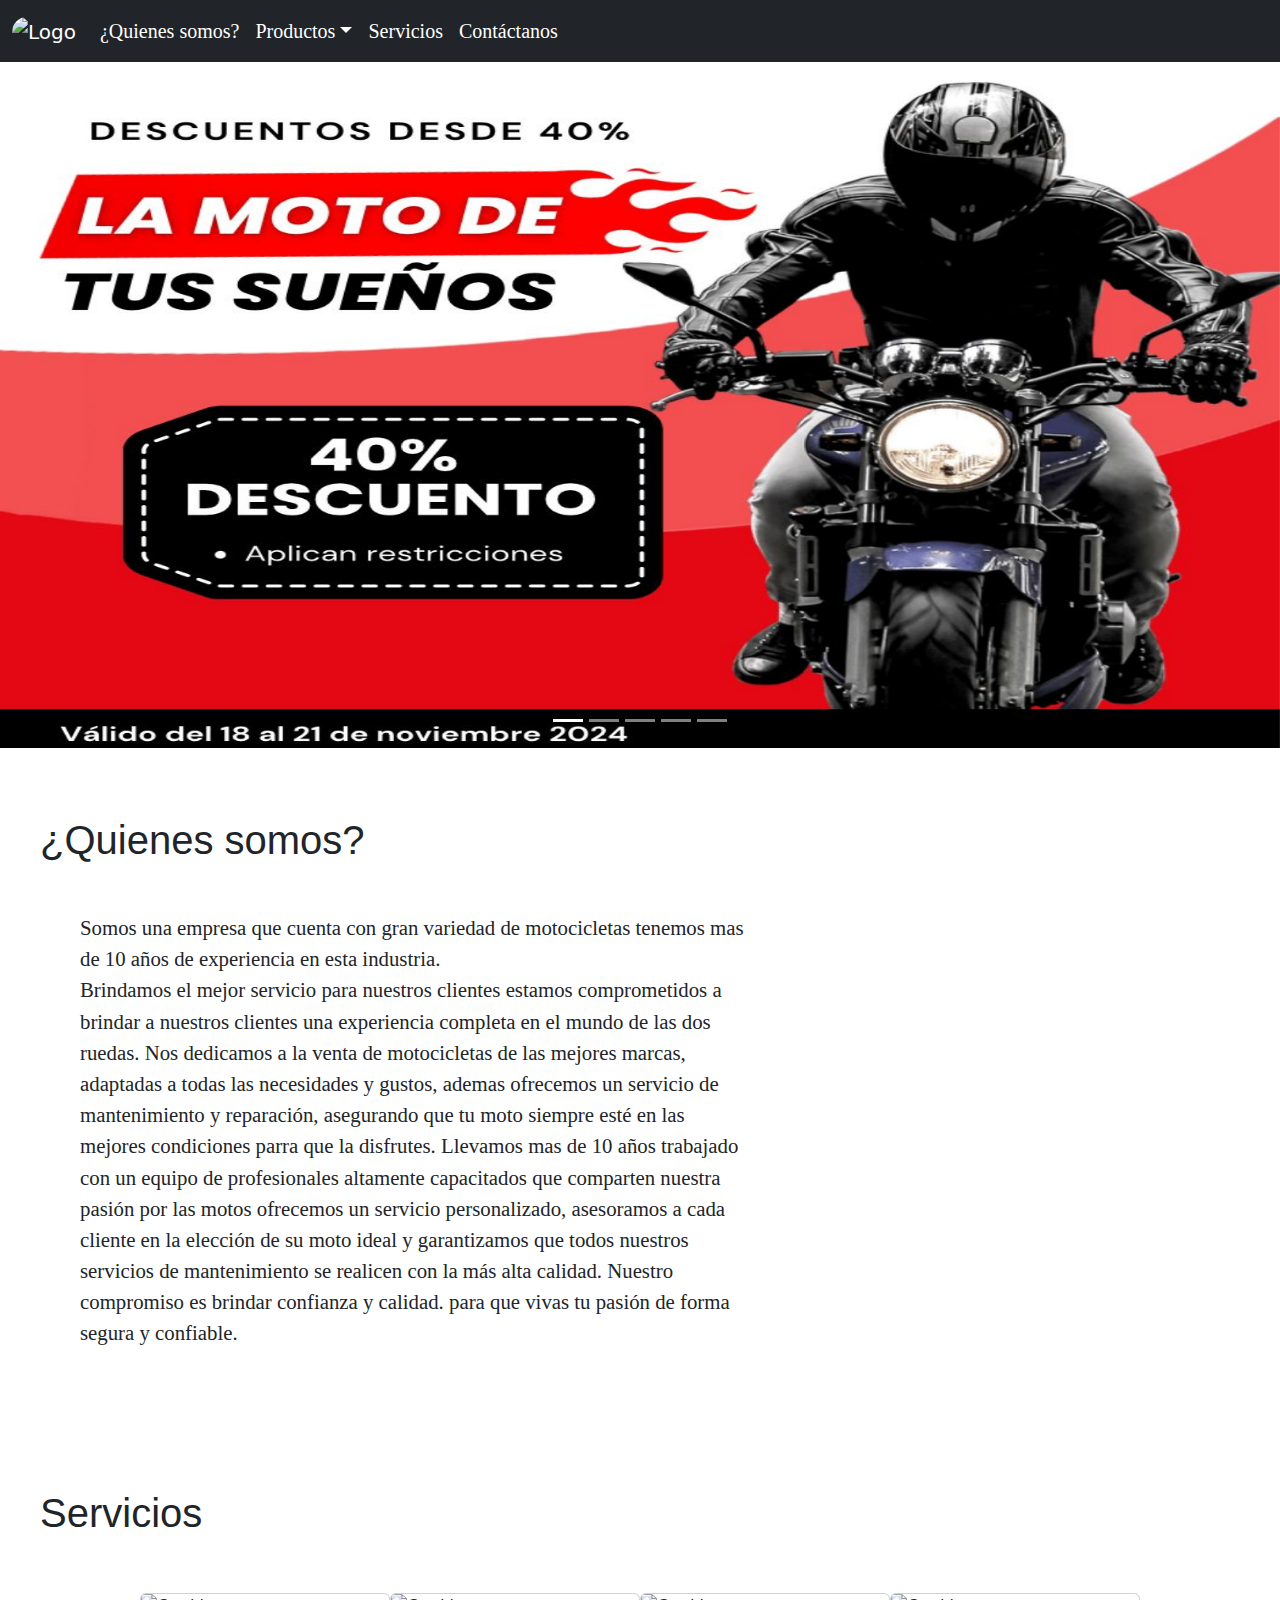
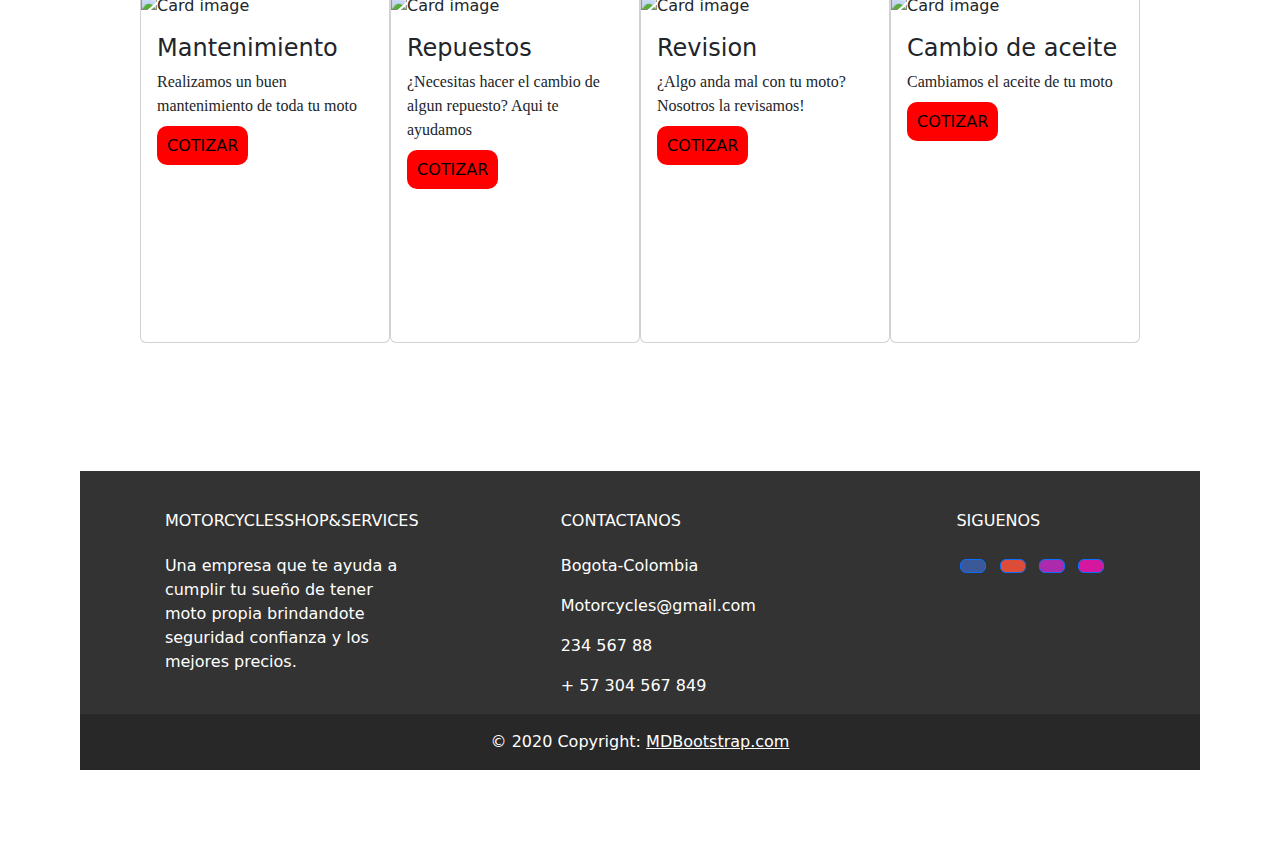
==== index.html @ 0fd662f0 "Rename inicio.html to index.html" ====
<!DOCTYPE html>
<html lang="en">
<head>
    <meta charset="UTF-8">
    <meta name="viewport" content="width=device-width, initial-scale=1.0">
    <link href="https://cdn.jsdelivr.net/npm/bootstrap@5.3.3/dist/css/bootstrap.min.css" rel="stylesheet">
    <link href="css/inicio.css" rel="stylesheet">
    <script src="https://cdn.jsdelivr.net/npm/bootstrap@5.3.3/dist/js/bootstrap.bundle.min.js"></script>
    <link rel="stylesheet" href="https://cdnjs.cloudflare.com/ajax/libs/font-awesome/6.1.2/css/all.min.css" integrity="sha512-1sCRPdkRXhBV2PBLUdRb4tMg1w2YPf37qatUFeS7zlBy7jJI8Lf4VHwWfZZfpXtYSLy85pkm9GaYVYMfw5BC1A==" crossorigin="anonymous" referrerpolicy="no-referrer" />
    <link rel="icon" href="images/icono/icono.ico">
    <title>MotorcyclesShop&Services</title>
</head>
<!--INICIO-->
<nav class="navbar navbar-expand-sm bg-dark navbar-dark fixed-top">
    <div class="container-fluid">
      <a class="navbar-brand" href="#">
      <img src="images/logo.jpeg" alt="Logo" style="width:55px;" class="rounded-pill"> </a>
    
      <button class="navbar-toggler" type="button"   data-bs-toggle="collapse" data-bs-target="#collapsibleNavbar">
        <span class="navbar-toggler-icon"></span>
      </button>
      
      <div class="collapse navbar-collapse" id="collapsibleNavbar">
        <ul class="navbar-nav">
          <li class="nav-item">
            <a class="nav-link" href="#¿QuienesSomos?">¿Quienes somos?</a>
        </li>
          <li class="nav-item dropdown">
            <a class="nav-link dropdown-toggle" href="#" role="button" data-bs-toggle="dropdown">Productos</a>
            <ul class="dropdown-menu">
              <li><a class="dropdown-item" href="ninja.html">Kawasaki Ninja 400</a></li>
              <li><a class="dropdown-item" href="apache.html">Apache 200</a></li>
              <li><a class="dropdown-item" href="suzuki_gsx150.html">Susukigsx150</a></li>
              <li><a class="dropdown-item" href="benelliTNT600i.html">BenelliTNT600i</a></li>
            </ul>
            </li>
          <li class="nav-item">
            <a class="nav-link" href="#servicios">Servicios</a>
          </li>
            <li class="nav-item">
                <a class="nav-link"  href="#contactanos">Contáctanos</a>
              </li>
        </ul>

        </button>
      </div>
    </div>
 
  </nav>

  <body>

<!-- Carousel -->
<div id="demo" class="carousel slide" data-bs-ride="carousel">

    <!-- Indicators/dots -->
    <br><br><div class="carousel-indicators">
      <button type="button" data-bs-target="#demo" data-bs-slide-to="0" class="active"></button>
      <button type="button" data-bs-target="#demo" data-bs-slide-to="1"></button>
      <button type="button" data-bs-target="#demo" data-bs-slide-to="2"></button>
      <button type="button" data-bs-target="#demo" data-bs-slide-to="3"></button>
      <button type="button" data-bs-target="#demo" data-bs-slide-to="4"></button>
    </div>
    
    <!-- The slideshow/carousel -->
    <div class="carousel-inner">
      <div class="carousel-item active">
        <img src="images/Imagen1.jpeg" alt="Imagen1" class="d-block" style="width:100%" height="700px"> 
      </div>
      <div class="carousel-item">
        <img src="images/Imagen2.jpeg" alt="Imagen2" class="d-block" style="width:100%" height="700px">
      </div>
      <div class="carousel-item">
        <img src="images/Imagen3.jpeg" alt="Imagen3" class="d-block" style="width:100%" height="700px">
      </div>
      <div class="carousel-item">
        <img src="images/Imagen4.jpeg" alt="Imagen4" class="d-block" style="width:100%" height="700px">
      </div>
      <div class="carousel-item">
        <img src="images/Imagen5.jpeg" alt="Imagen5" class="d-block" style="width:100%" height="700px">
      </div>
    </div>
  
  </div>
      
</body>

<section id="¿QuienesSomos?" class="¿QuienesSomos?">
  
    <br><br><h1 class="titulos">¿Quienes somos?</h1>
    <div class="container">
      
        <p class="texto">Somos una empresa que cuenta con gran variedad de motocicletas tenemos mas de 10 años de experiencia en esta industria. 
            <br>Brindamos el mejor servicio para nuestros clientes estamos comprometidos a brindar a nuestros clientes una experiencia completa en el mundo de las dos ruedas. 
            Nos dedicamos a la venta de motocicletas de las mejores marcas, adaptadas a todas las necesidades y gustos, ademas ofrecemos un servicio de mantenimiento y reparación,
            asegurando que tu moto siempre esté en las mejores condiciones parra que la disfrutes.
            Llevamos mas de 10 años trabajado con un equipo de profesionales altamente capacitados que comparten nuestra pasión por las motos 
            ofrecemos un servicio personalizado, asesoramos a cada cliente  en la elección de su moto ideal y garantizamos que todos nuestros servicios de mantenimiento se realicen 
            con la más alta calidad.
            Nuestro compromiso es brindar confianza y calidad. para que vivas tu pasión de forma segura y confiable. </p> <br>
    <img src="images/Imagen6.jpeg" class="imagen6" alt="">
    </div>

    </p>
  
    </section> 
<!--SERVICIOS-->
    <section id="servicios" class="servicios">
  
  
      <br><br><h1 class="titulos">Servicios</h1>
      <div class="container mt-3">
        <div class="card" style="width:250px; height: 350px;">
          <img class="card-img-top" src="images/servicios/mantenimiento.jpeg" alt="Card image" style="width:100%">
          <div class="card-body">
            <h4 class="card-title">Mantenimiento</h4>
            <p class="card-text">Realizamos un buen mantenimiento de toda tu moto</p>
            <a href="#" class="btn1">COTIZAR</a>
          </div>
        </div>
        <br>
        
        <div class="card" style="width:250px; height: 350px;"  >
          <img class="card-img-top" src="images/servicios/repuestos.jpg" alt="Card image" style="width:100%">
          <div class="card-body">
            <h4 class="card-title">Repuestos</h4>
            <p class="card-text">¿Necesitas hacer el cambio de algun repuesto? Aqui te ayudamos</p>
            <a href="#" class="btn1">COTIZAR</a>

          </div>
        </div>
        <br>
        <div class="card" style="width:250px; height: 350px;">
          <img class="card-img-top" src="images/servicios/revision.jpeg" alt="Card image" style="width:100%">
          <div class="card-body">
            <h4 class="card-title">Revision</h4>
            <p class="card-text">¿Algo anda mal con tu moto? Nosotros la revisamos! </p>
            <a href="#" class="btn1">COTIZAR</a>
          </div>
        </div>
        <br>
        <div class="card" style="width:250px; height: 350px;">
          <img class="card-img-top" src="images/servicios/cambioaceite.jpg" alt="Card image" style="width:100%">
          <div class="card-body">
            <h4 class="card-title">Cambio de aceite</h4>
            <p class="card-text">Cambiamos el aceite de tu moto </p>
            <a href="#" class="btn1">COTIZAR</a>
          </div>
        </div>
        <br>
      </div> 
      </div>
  
  <!--CONTACTANOS-->
    
  
  
      <section  id="contactanos" class="contactanos">

        <div class="container my-5">
          <!-- Footer -->
          <footer
                  class="text-center text-lg-start text-white"
                  style="background-color: #333333;"
                  >
            <!-- Grid container -->
            <div class="container p-4 pb-0">
              <!-- Section: Links -->
              <section class="">
                <!--Grid row-->
                <div class="row">
                  <!-- Grid column -->
                  <div class="col-md-3 col-lg-3 col-xl-3 mx-auto mt-3">
                    <h6 class="text-uppercase mb-4 font-weight-bold">
                      MotorcyclesShop&Services
                    </h6>
                    <p>
                      Una empresa que te ayuda a cumplir tu sueño de tener moto propia brindandote seguridad confianza y los mejores precios.
                    </p>
                  </div>
                  <!-- Grid column -->
        
                 
        
                  <!-- Grid column -->
                  <hr class="w-100 clearfix d-md-none" />
        
                  <!-- Grid column -->
                  <div class="col-md-4 col-lg-3 col-xl-3 mx-auto mt-3">
                    <h6 class="text-uppercase mb-4 font-weight-bold">contactanos</h6>
                    <p><i class="fa-solid fa-location-dot"></i></i> Bogota-Colombia</p>
                    <p><i class="fas fa-envelope mr-3"></i> Motorcycles@gmail.com</p>
                    <p><i class="fas fa-phone mr-3"></i> 234 567 88</p>
                    <p><i class="fa-brands fa-whatsapp"></i> + 57 304 567 849</p>
                  </div>
                  <!-- Grid column -->
        
                  <!-- Grid column -->
                  <div class="col-md-3 col-lg-2 col-xl-2 mx-auto mt-3">
                    <h6 class="text-uppercase mb-4 font-weight-bold">Siguenos</h6>
        
                    <!-- Facebook -->
                    <a
                       class="btn btn-primary btn-floating m-1"
                       style="background-color: #3b5998"
                       href="#!"
                       role="button"
                       ><i class="fab fa-facebook-f"></i
                      ></a>
        
                  
        
                    <!-- youtube -->
                    <a
                       class="btn btn-primary btn-floating m-1"
                       style="background-color: #dd4b39"
                       href="#!"
                       role="button"
                       ><i class="fa-brands fa-youtube"></i
                      ></a>
        
                    <!-- Instagram -->
                    <a
                       class="btn btn-primary btn-floating m-1"
                       style="background-color: #ac2bac"
                       href="#!"
                       role="button"
                       ><i class="fab fa-instagram"></i
                      ></a>
                      <!-- tik tok -->
                    <a
                    class="btn btn-primary btn-floating m-1"
                    style="background-color: #d5179f"
                    href="#!"
                    role="button"
                    ><i class="fa-brands fa-tiktok"></i
                   ></a>
        
        
                  </div>
                </div>
                <!--Grid row-->
              </section>
              <!-- Section: Links -->
            </div>
            <!-- Grid container -->
        
            <!-- Copyright -->
            <div
                 class="text-center p-3"
                 style="background-color: rgba(0, 0, 0, 0.2)"
                 >
              © 2020 Copyright:
              <a class="text-white" href="https://mdbootstrap.com/"
                 >MDBootstrap.com</a
                >
            </div>
            <!-- Copyright -->
          </footer>
          <!-- Footer -->
        </div>
          
            
        </div>
  
        
      

</html>
---- css/inicio.css ----
.card-text{
font-family:Cambria, Cochin, Georgia, Times, 'Times New Roman', serif;
}
.nav-link {
  font-size: 20px;
  font-family:'Times New Roman', Times, serif;
  color: #fff;
  justify-content: center;
  
  
}

.nav-link:hover{
    color: #ff0000;
}
.navbar-toggler {
    border: var(--bs-border-width) solid #ff0000;
   
}

h1.titulos {
    font-family: 'Segoe UI', Tahoma, Geneva, Verdana, sans-serif;
    margin-top: 20px;
    margin-left: 40px;
}
.container {
    display: flex; 
    align-items: center; 
    justify-content: center; 
    flex-wrap: wrap; 
    max-width: 1200px; 
    margin: 0 auto;
    padding: 20px;
    
    
}

.texto {
    max-width: 60%; 
    font-family: Cambria, Cochin, Georgia, Times, 'Times New Roman', serif;
    
}

.imagen6 {
    width: 50px; 
    height: auto; 
    display: block;
    margin-top: 20px;
    border-radius: 30px;
}


@media screen and (max-width: 1024px) {
    .container {
        flex-direction: column; 
        align-items: center; 
    }

    .texto {
        font-size: 1em; 
        
    }

    .imagen6 {
        width: 90%; 
       
    }
}


@media screen and (min-width: 1024px) {
    .container {
        padding: 40px;
    }

    .texto {
        font-size: 1.3em;
        
    }

    .imagen6 {
        width: 40%; 
        
    }
}
.dropdown-item {
    color: #ff0000;
    background-color: rgb(33 37 41);
}
.dropdown-menu {
    background-color: rgb(33 37 41);
}
.dropdown-item:hover{
    background-color: #a9a9aa;
}

.btn1{
    background-color: #ff0000;
    padding: 10px 10px;
    color: black;
    text-decoration: none;
    border-radius: 10px;
}
.btn1:hover{
    background-color: #a9a9aa;
    
}

/*footer*/
.footer{
    background-color: rgba(0, 0, 0, 0.1);
    
}
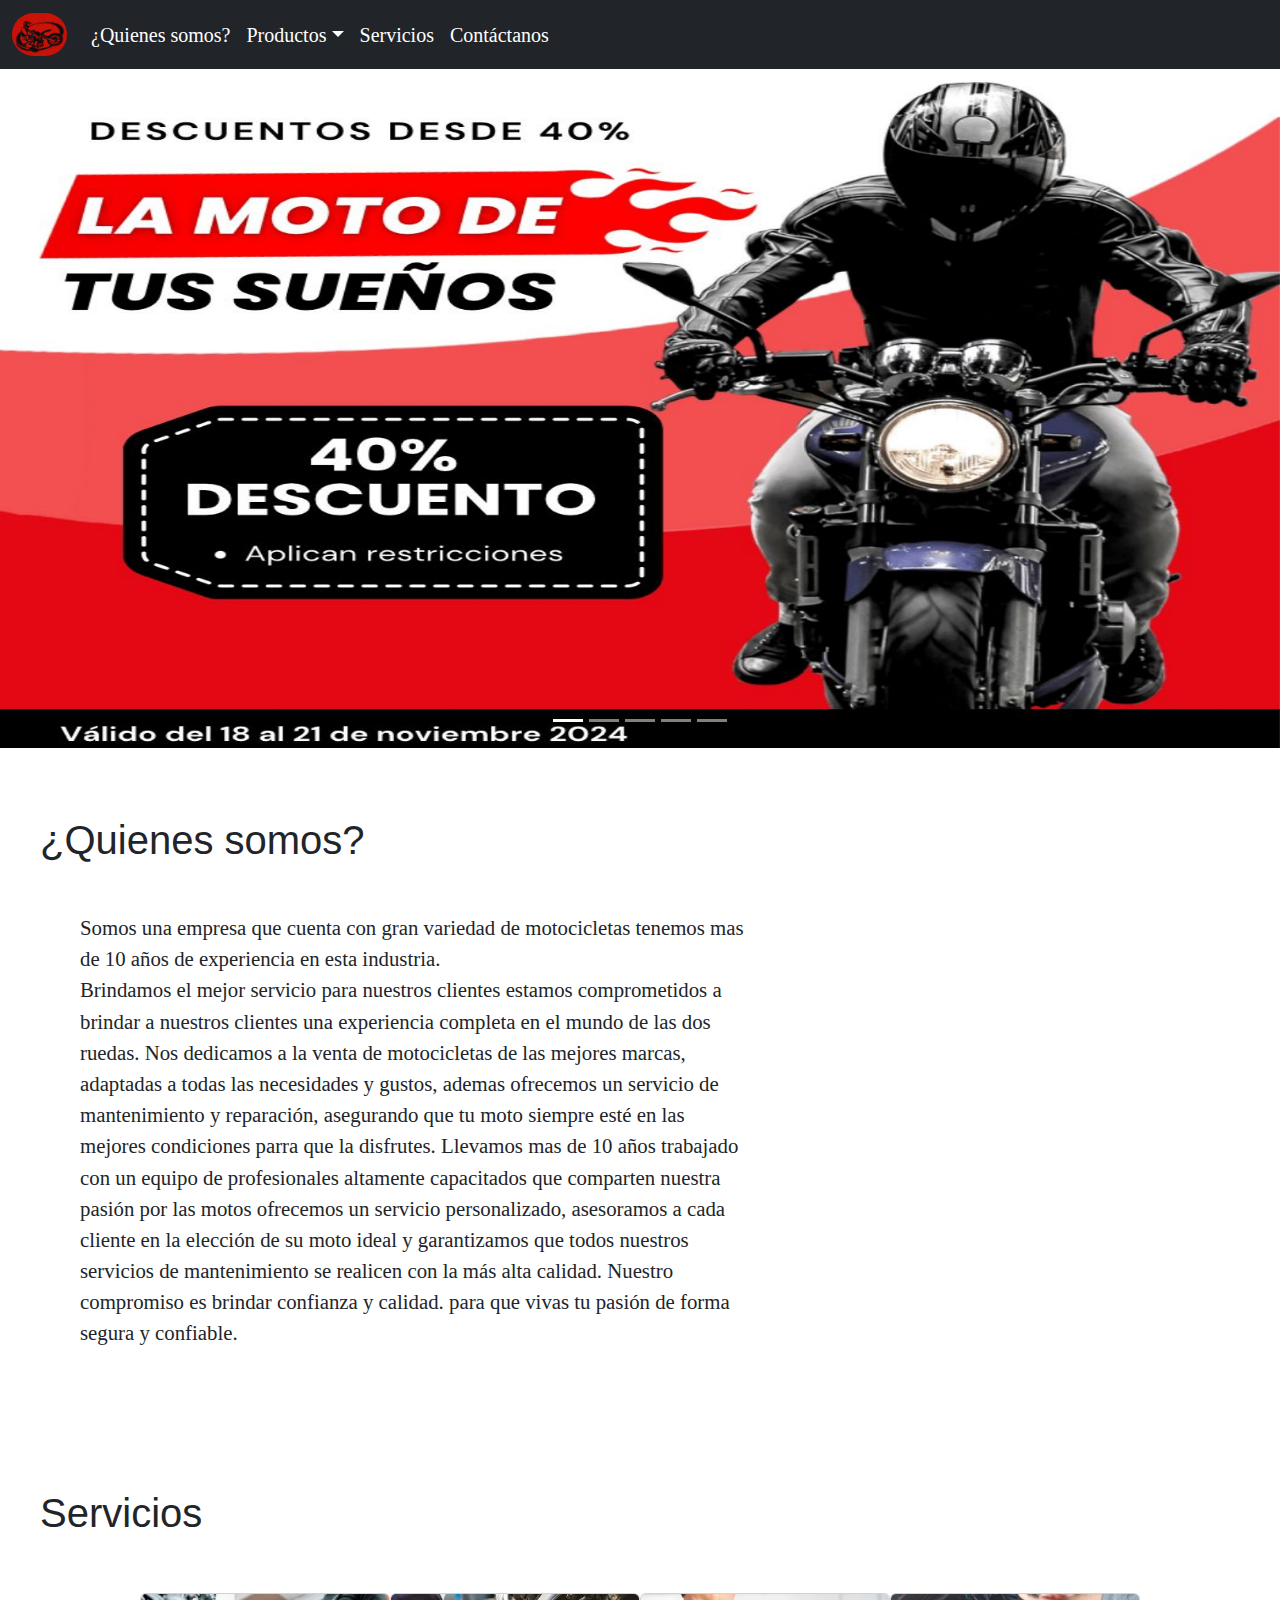
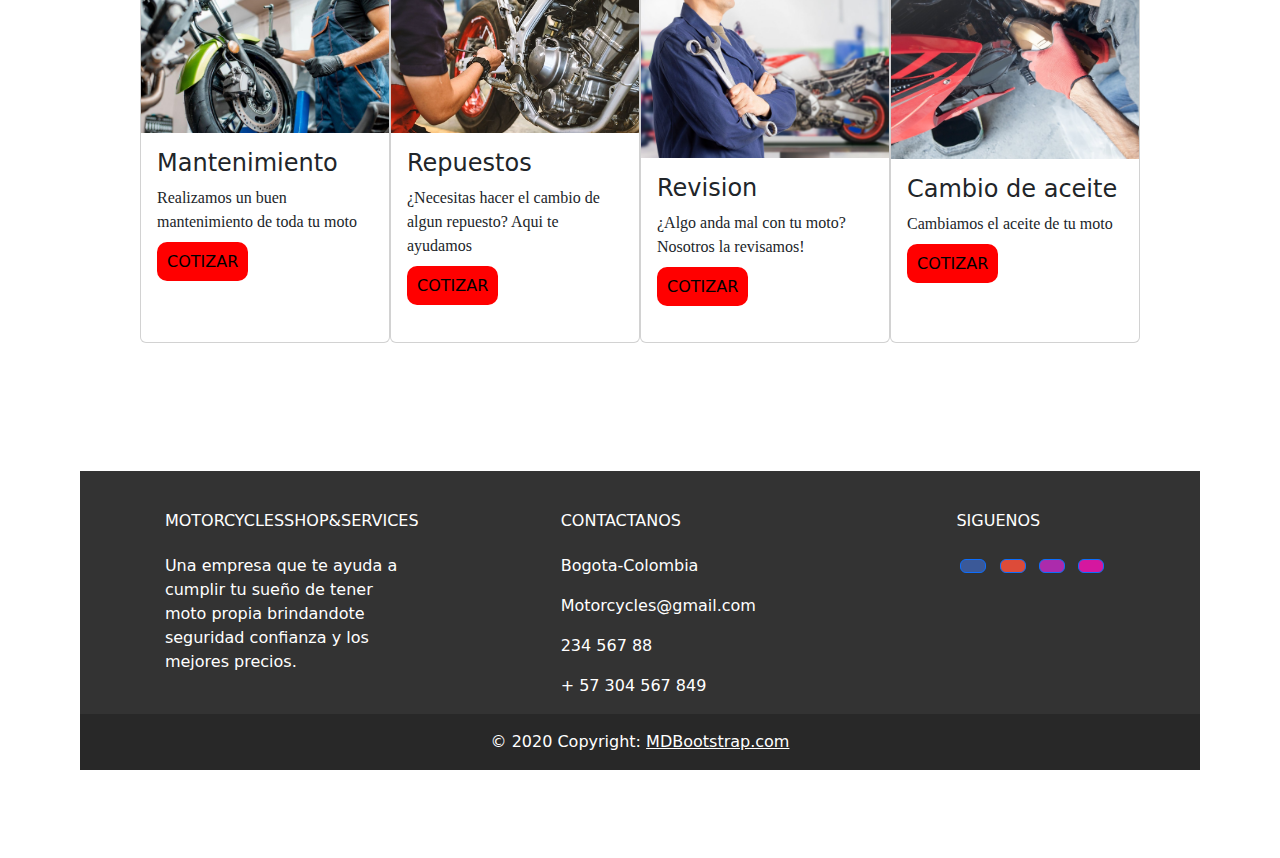
==== commit fb608fa9: "Update index.html" ====
--- a/index.html
+++ b/index.html
@@ -98,7 +98,7 @@
             ofrecemos un servicio personalizado, asesoramos a cada cliente  en la elección de su moto ideal y garantizamos que todos nuestros servicios de mantenimiento se realicen 
             con la más alta calidad.
             Nuestro compromiso es brindar confianza y calidad. para que vivas tu pasión de forma segura y confiable. </p> <br>
-    <img src="images/Imagen6.jpeg" class="imagen6" alt="">
+    <img src="images/Imagen6.jpg" class="imagen6" alt="">
     </div>
 
     </p>
